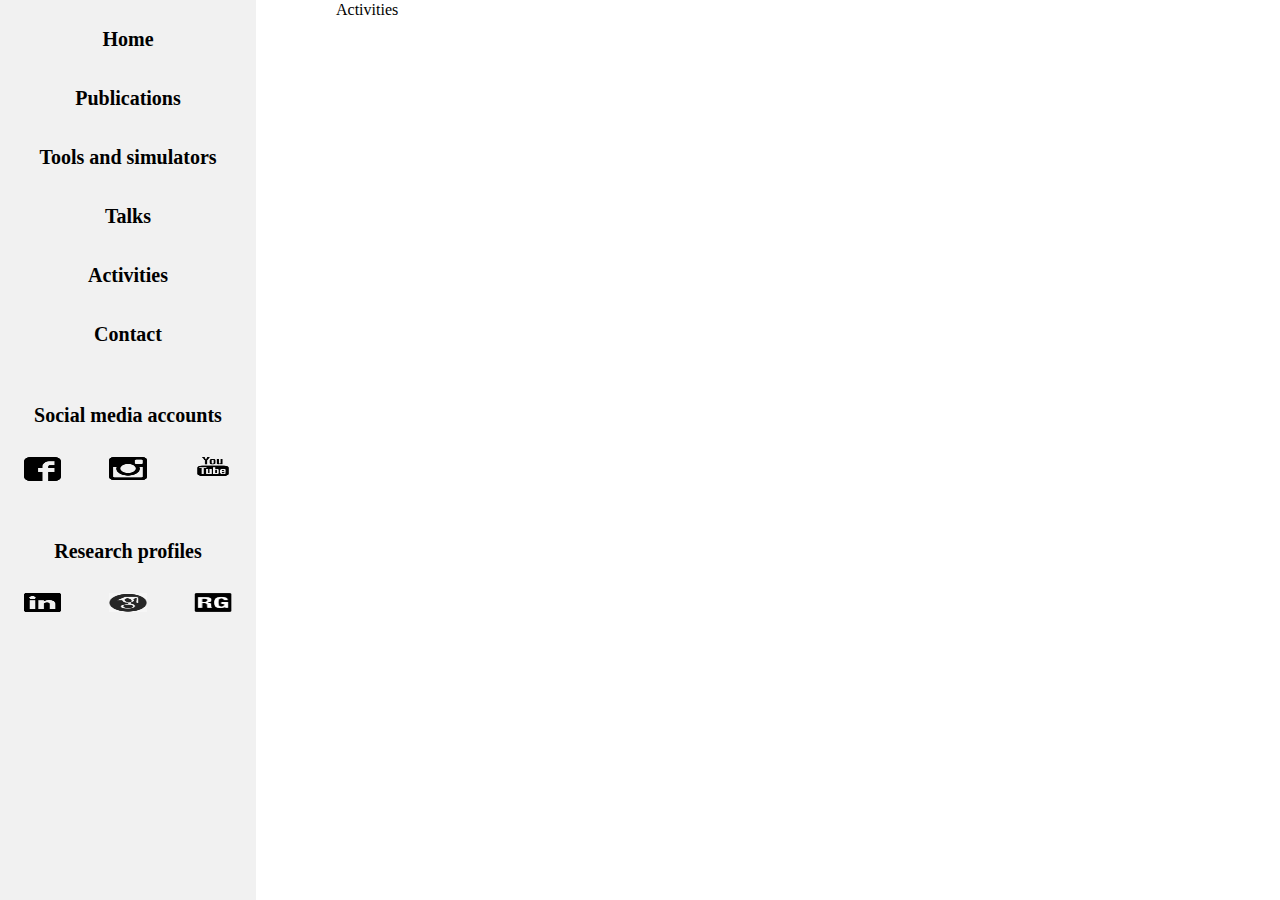
==== activities.html @ ffd36cee "dp added" ====
</<!DOCTYPE html>
<html lang="en" dir="ltr">
  <head>
    <meta charset="utf-8">
    <meta http-equiv="Access-Control-Allow-Origin" content="*">
    <link rel="stylesheet" type="text/css" href="css\style.css">
    <title>Activities</title>
  </head>
  <body>

    <div id="navbar-holder"></div>

    <div class="main-class">
    Activities
    </div>

    <script src="js\jquery.js"></script>
    <script src="js\script.js"></script>
  </body>
</html>
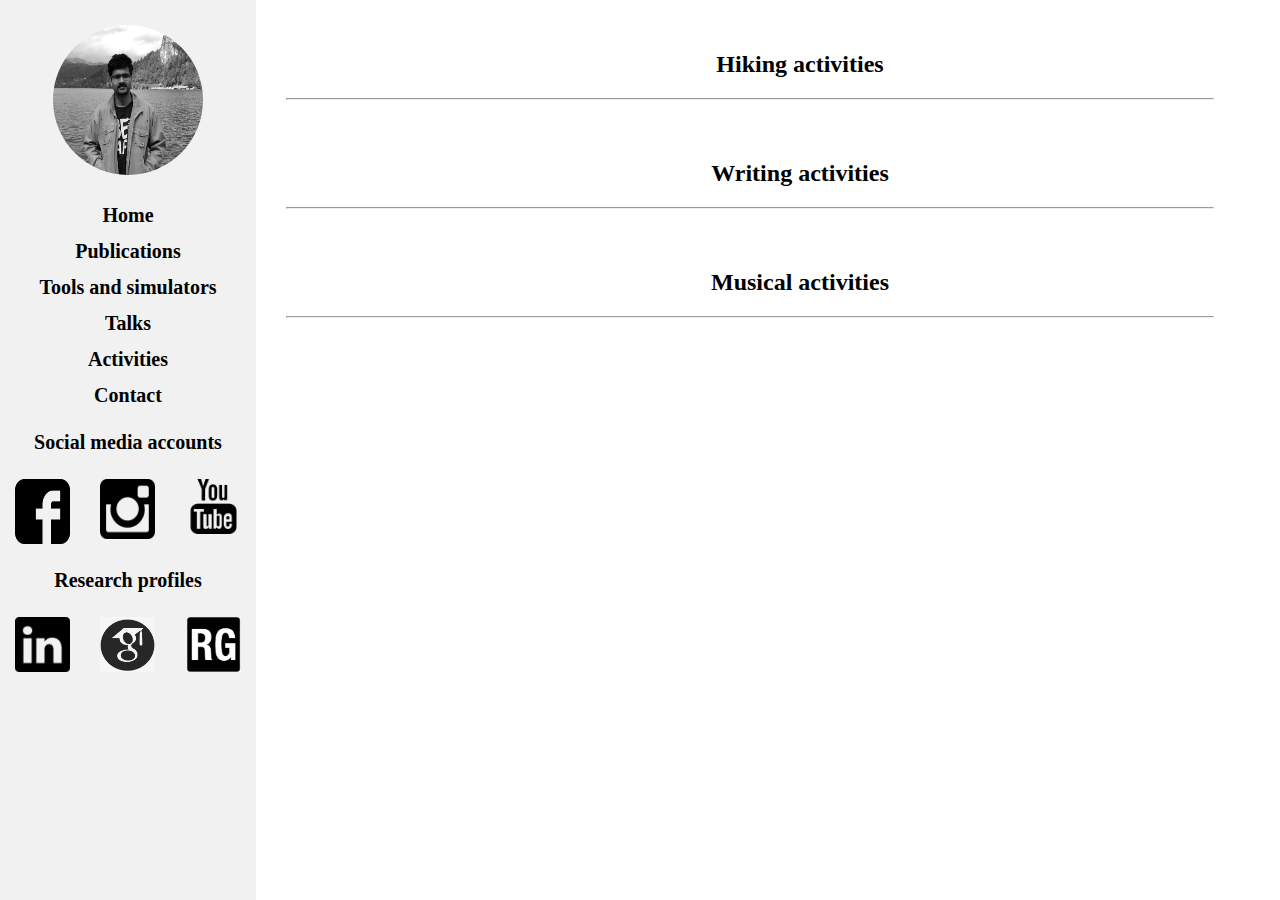
==== commit 3a4893de: "updated" ====
--- a/activities.html
+++ b/activities.html
@@ -11,7 +11,12 @@
     <div id="navbar-holder"></div>
 
     <div class="main-class">
-    Activities
+      <h2>Hiking activities</h2>
+      <hr>
+      <h2>Writing activities</h2>
+      <hr>
+      <h2>Musical activities</h2>
+      <hr>
     </div>
 
     <script src="js\jquery.js"></script>
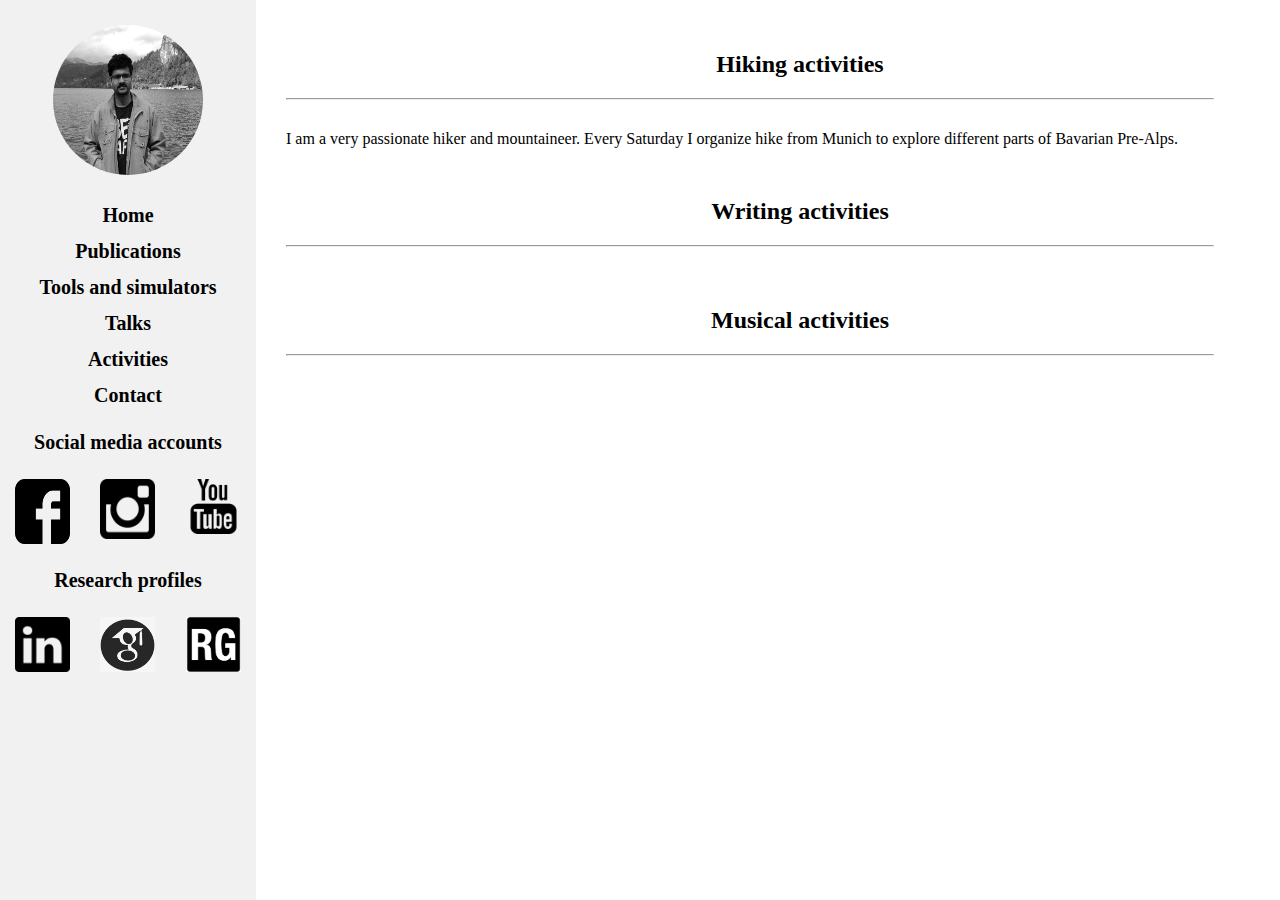
==== commit 0162d39b: "updated" ====
--- a/activities.html
+++ b/activities.html
@@ -13,6 +13,10 @@
     <div class="main-class">
       <h2>Hiking activities</h2>
       <hr>
+      <div id="description">
+        I am a very passionate hiker and mountaineer.
+        Every Saturday I organize hike from Munich to explore different parts of Bavarian Pre-Alps.
+      </div>
       <h2>Writing activities</h2>
       <hr>
       <h2>Musical activities</h2>
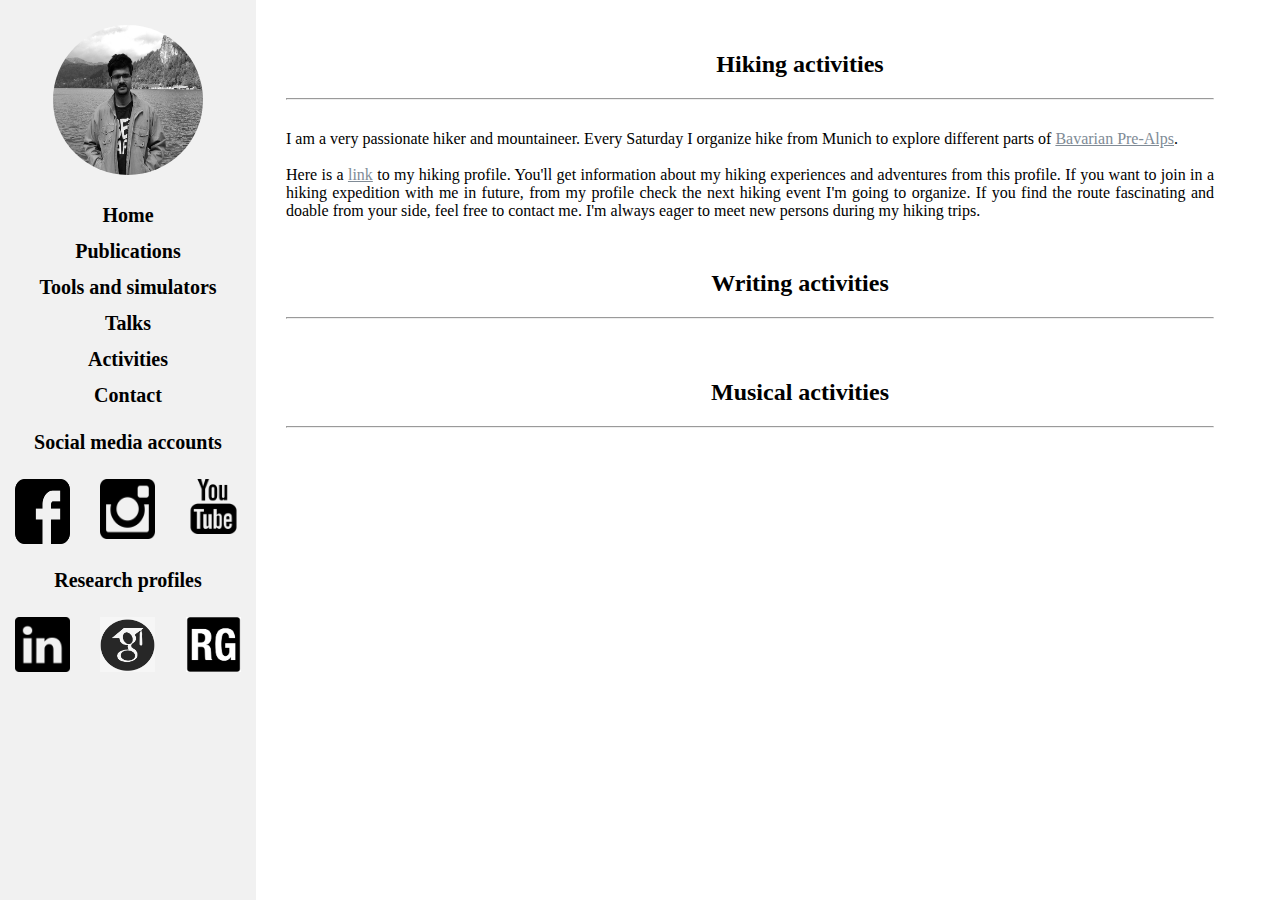
==== commit 8e589c67: "updated" ====
--- a/activities.html
+++ b/activities.html
@@ -15,7 +15,13 @@
       <hr>
       <div id="description">
         I am a very passionate hiker and mountaineer.
-        Every Saturday I organize hike from Munich to explore different parts of Bavarian Pre-Alps.
+        Every Saturday I organize hike from Munich to explore different parts of <a href="https://en.wikipedia.org/wiki/Bavarian_Prealps" target="_blank">Bavarian Pre-Alps</a>.
+        <br><br>
+        Here is a <a href="https://www.hiking-buddies.com/routes/user/2377/" target="_blank">link</a> to my hiking profile.
+        You'll get information about my hiking experiences and adventures from this profile.
+        If you want to join in a hiking expedition with me in future, from my profile check the next hiking event I'm going to organize.
+        If you find the route fascinating and doable from your side, feel free to contact me.
+        I'm always eager to meet new persons during my hiking trips. 
       </div>
       <h2>Writing activities</h2>
       <hr>
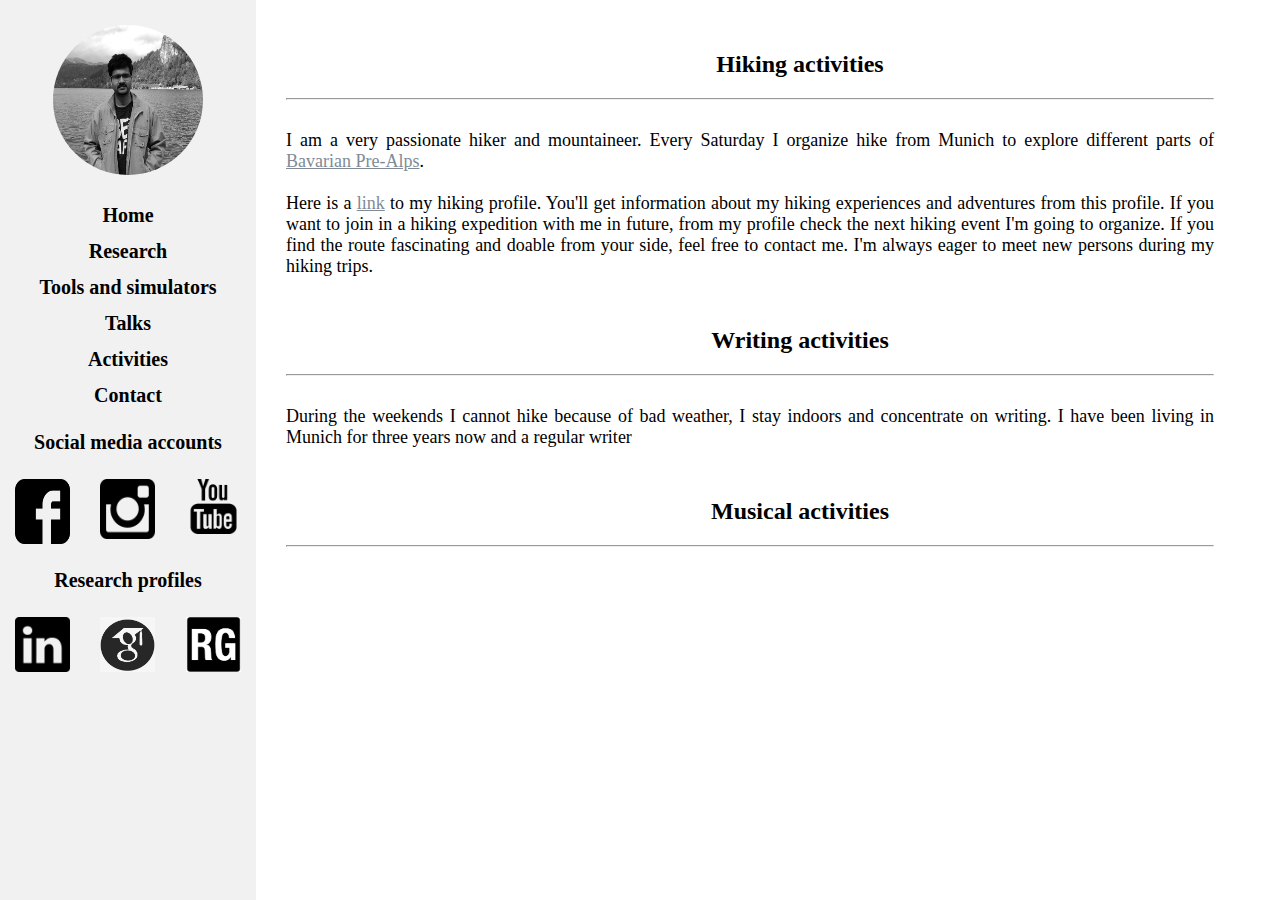
==== commit 39c4d19d: "updated" ====
--- a/activities.html
+++ b/activities.html
@@ -21,10 +21,14 @@
         You'll get information about my hiking experiences and adventures from this profile.
         If you want to join in a hiking expedition with me in future, from my profile check the next hiking event I'm going to organize.
         If you find the route fascinating and doable from your side, feel free to contact me.
-        I'm always eager to meet new persons during my hiking trips. 
+        I'm always eager to meet new persons during my hiking trips.
       </div>
       <h2>Writing activities</h2>
       <hr>
+      <div id="description">
+        During the weekends I cannot hike because of bad weather, I stay indoors and concentrate on writing.
+        I have been living in Munich for three years now and a regular writer
+      </div>
       <h2>Musical activities</h2>
       <hr>
     </div>
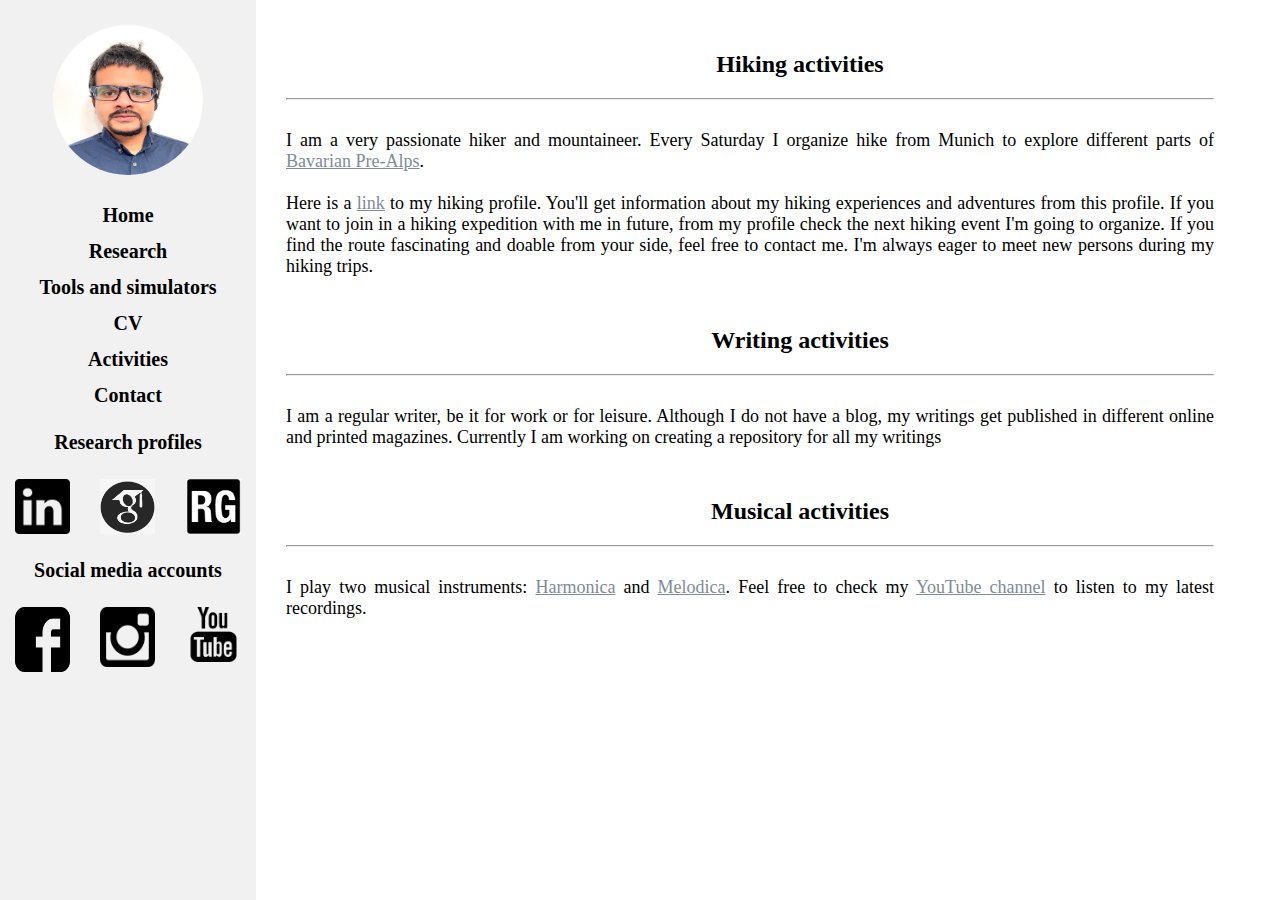
==== commit d8a434ab: "activities and cv updated" ====
--- a/activities.html
+++ b/activities.html
@@ -26,11 +26,15 @@
       <h2>Writing activities</h2>
       <hr>
       <div id="description">
-        During the weekends I cannot hike because of bad weather, I stay indoors and concentrate on writing.
-        I have been living in Munich for three years now and a regular writer
+        I am a regular writer, be it for work or for leisure. Although I do not have a blog, my writings get published in different online and printed magazines. 
+        Currently I am working on creating a repository for all my writings
       </div>
       <h2>Musical activities</h2>
       <hr>
+      <div id="description">
+        I play two musical instruments: <a href="https://en.wikipedia.org/wiki/Harmonica" target="_blank">Harmonica</a> and <a href="https://en.wikipedia.org/wiki/Melodica" target="_blank">Melodica</a>.
+        Feel free to check my <a href="https://www.youtube.com/channel/UC4Oipl6wsUyxBbTeu4jeUgg" target="_blank">YouTube channel</a> to listen to my latest recordings.
+      </div>
     </div>
 
     <script src="js\jquery.js"></script>
